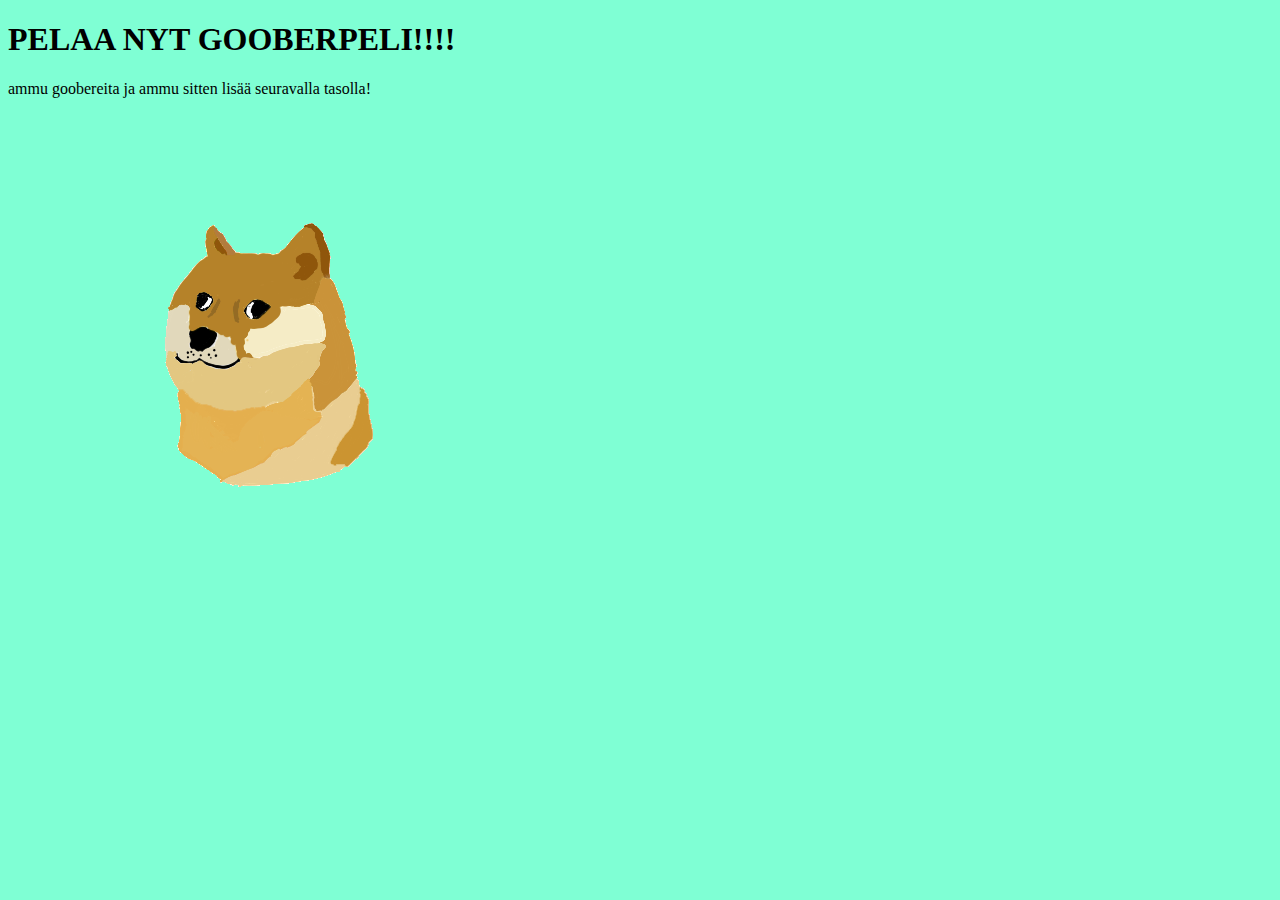
==== public/index.html @ 7b68c433 "did some html stuff and added onster image" ====
<!DOCTYPE html>
<html lang="en">
<head>
    <meta charset="UTF-8">
    <meta name="viewport" content="width=device-width, initial-scale=1.0">
    <title>goober game</title>

    <link rel="stylesheet" href="styles.css">
    <script src="script.js" defer></script>
</head>
<body>
    <div id="intro-screen">
        <h1>PELAA NYT GOOBERPELI!!!!</h1>
        <p>ammu goobereita ja ammu sitten lisää seuravalla tasolla!</p>
        <div>
            <img src="images/monster.png">
        </div>
        
    </div>

    
</body>
</html>
---- public/styles.css ----
body {
    background-color: aquamarine;
}
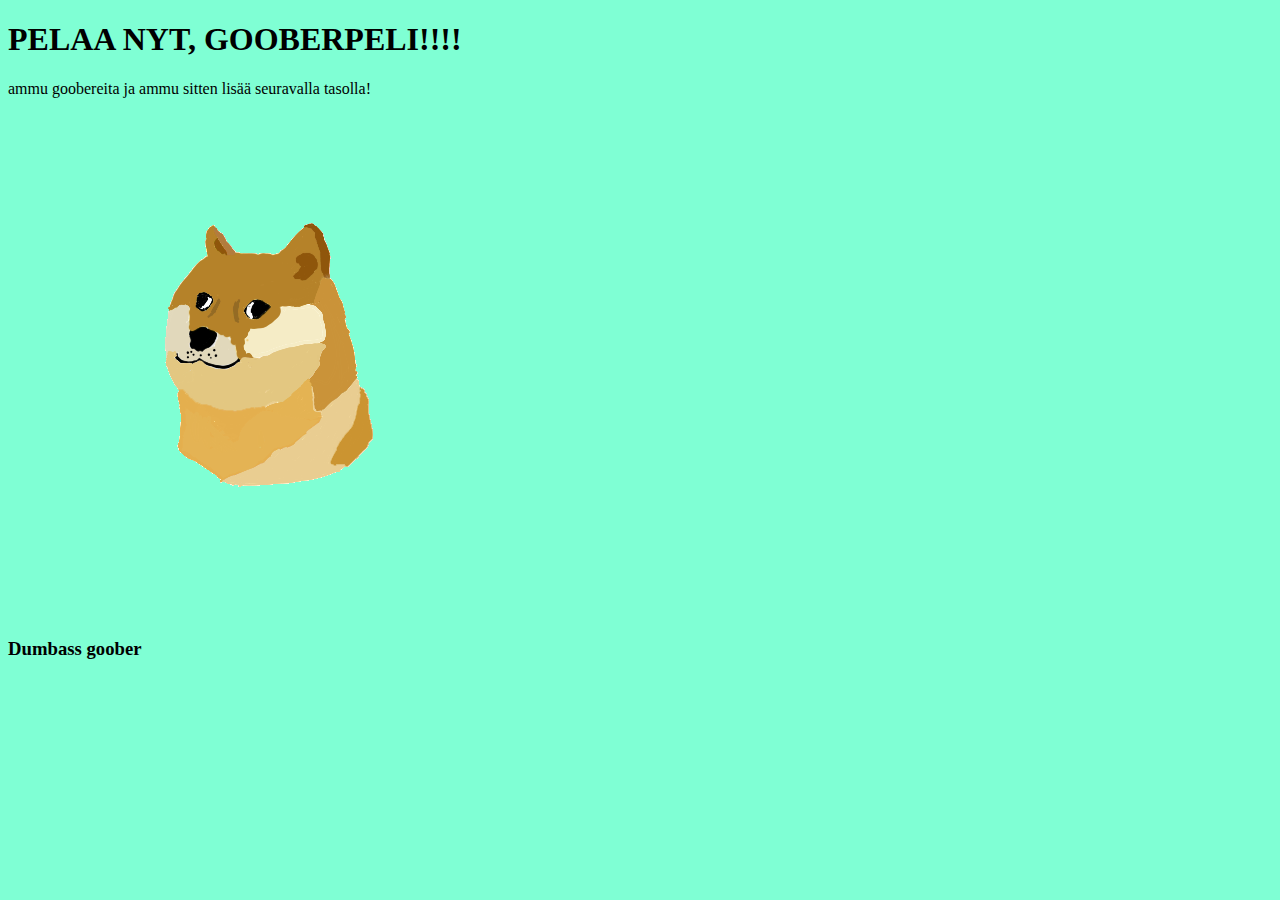
==== commit 13360089: "GET RID OF THE GRANGE COLOR OF DOOOOOOOOM" ====
--- a/public/index.html
+++ b/public/index.html
@@ -10,11 +10,12 @@
 </head>
 <body>
     <div id="intro-screen">
-        <h1>PELAA NYT GOOBERPELI!!!!</h1>
+        <h1>PELAA NYT, GOOBERPELI!!!!</h1>
         <p>ammu goobereita ja ammu sitten lisää seuravalla tasolla!</p>
         <div>
             <img src="images/monster.png">
         </div>
+        <h3>Dumbass goober</h3>
         
     </div>
 
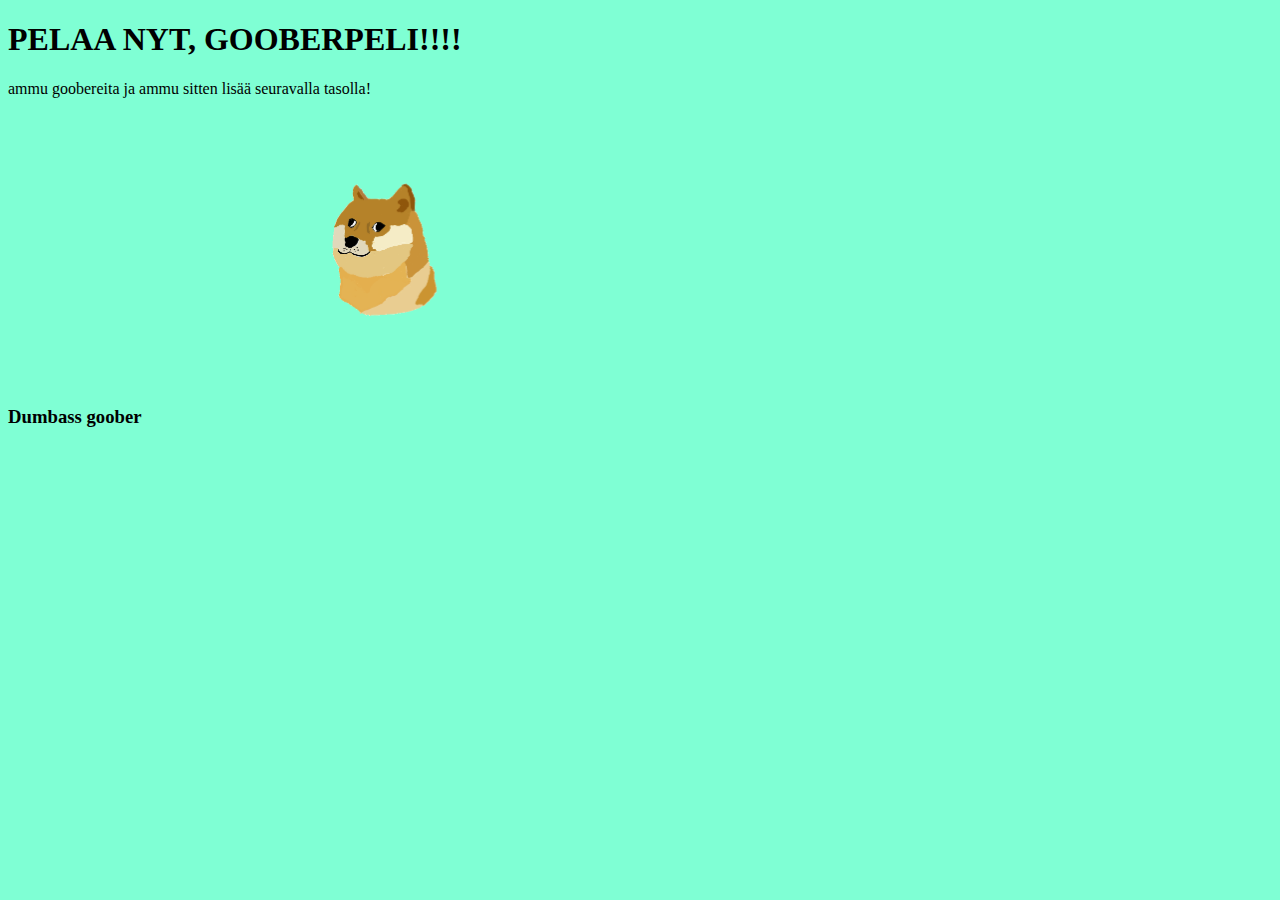
==== commit fcb8e41a: "kaunista cssää" ====
--- a/public/index.html
+++ b/public/index.html
@@ -12,7 +12,7 @@
     <div id="intro-screen">
         <h1>PELAA NYT, GOOBERPELI!!!!</h1>
         <p>ammu goobereita ja ammu sitten lisää seuravalla tasolla!</p>
-        <div>
+        <div id="monster-image-intro">
             <img src="images/monster.png">
         </div>
         <h3>Dumbass goober</h3>
--- a/public/styles.css
+++ b/public/styles.css
@@ -1,3 +1,7 @@
 body {
     background-color: aquamarine;
 }
+
+#monster-image-intro {
+    scale: 50%;
+}
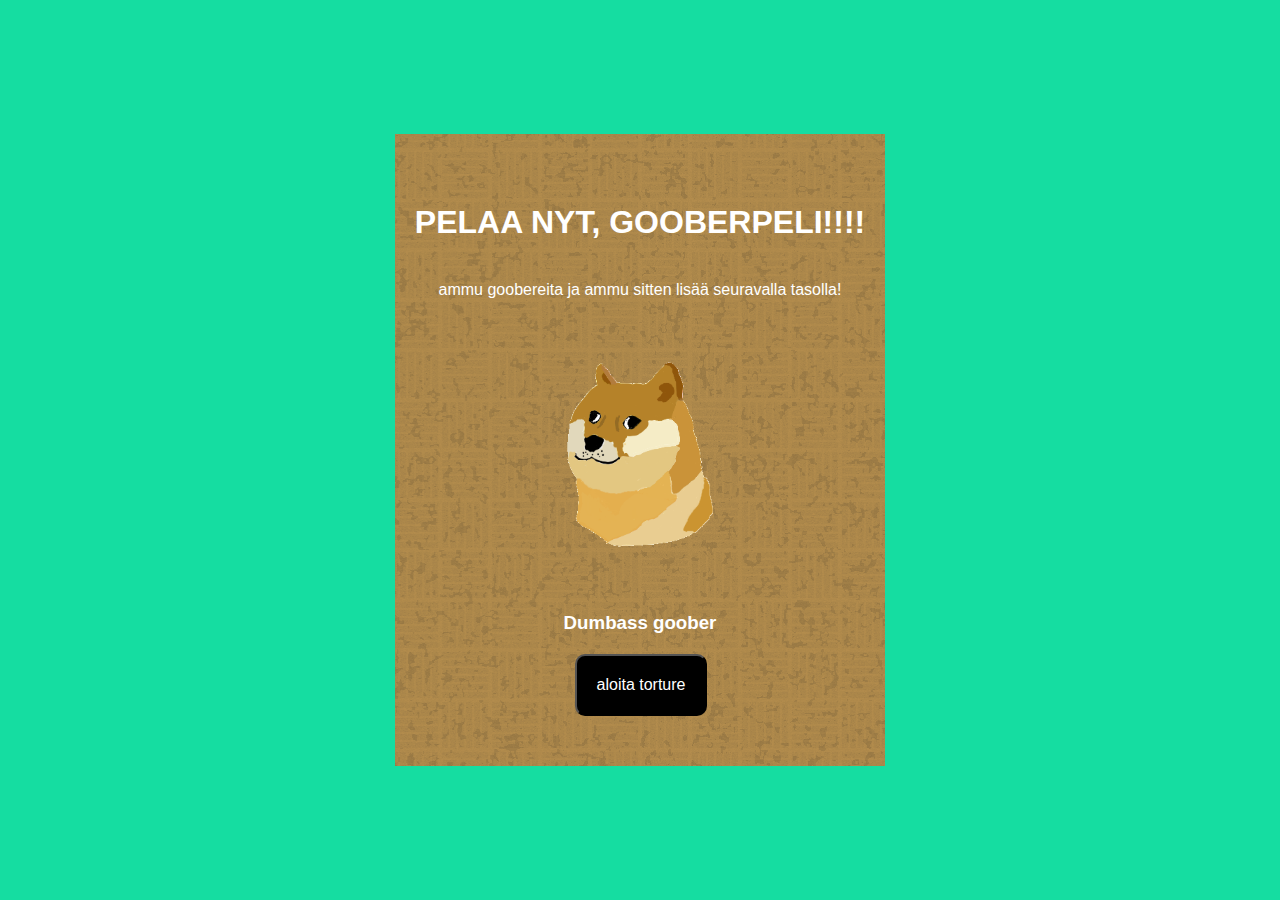
==== commit 18931ad2: "just a lot of stuff" ====
--- a/public/index.html
+++ b/public/index.html
@@ -16,9 +16,12 @@
             <img src="images/monster.png">
         </div>
         <h3>Dumbass goober</h3>
-        
+
+        <div id="start-game-div">
+            <button id="start-game-btn">aloita torture</button>
+        </div>
     </div>
-
+    
     
 </body>
 </html>--- a/public/styles.css
+++ b/public/styles.css
@@ -1,7 +1,60 @@
 body {
-    background-color: aquamarine;
+    font-family: 'Roboto', Arial, sans-serif;
+    display: flex;
+    justify-content: center;
+    align-items: center;
+    min-height: 100vh;
+    margin: 0;
+    padding: 0;
+    background-size: cover;
+    background-position: center;
+    background-repeat: no-repeat;
+    background-color: #15dda1;
 }
 
-#monster-image-intro {
-    scale: 50%;
+#monster-image-intro { 
+    /*muuttaa introssa olevan monsterin divin scalea AINOASTAAN JOS ON KÄYTÖSSÄ MONSTER.PNG*/
+    scale: 70%;
+    align-self: center;
 }
+
+#intro-screen {
+    background-image: url('images/backgr.png');
+    background-repeat: repeat-y;
+    background-size: 900px auto;
+    background-position: center;
+    color: white;
+    padding: 20px;
+    text-align: center;
+    max-width: 900px;
+    margin: 0 auto;
+    display: flex;
+    flex-direction: column;
+    align-items: flex-start;
+    position: relative;
+    box-sizing: border-box;
+    padding-top: 50px;  
+    padding-bottom: 50px; 
+}
+
+h3, h2, h1, p {
+    text-align: center; /* Keskittää tekstin vaakasuunnassa */
+    width: 100%;   /* Tekee elementeistä täysleveän */
+    position: relative;
+    margin: 20px 0; /* Lisää hieman marginaalia ylä- ja alapuolelle */
+}
+
+button {
+    background-color: black;
+    color: white;
+    margin-left: 2px; 
+    align-self: center; 
+    padding: 20px 20px;
+    font-size: 16px;
+    border-radius: 10px;
+    cursor: pointer;
+}
+
+#start-game-div {
+    align-self: center;
+}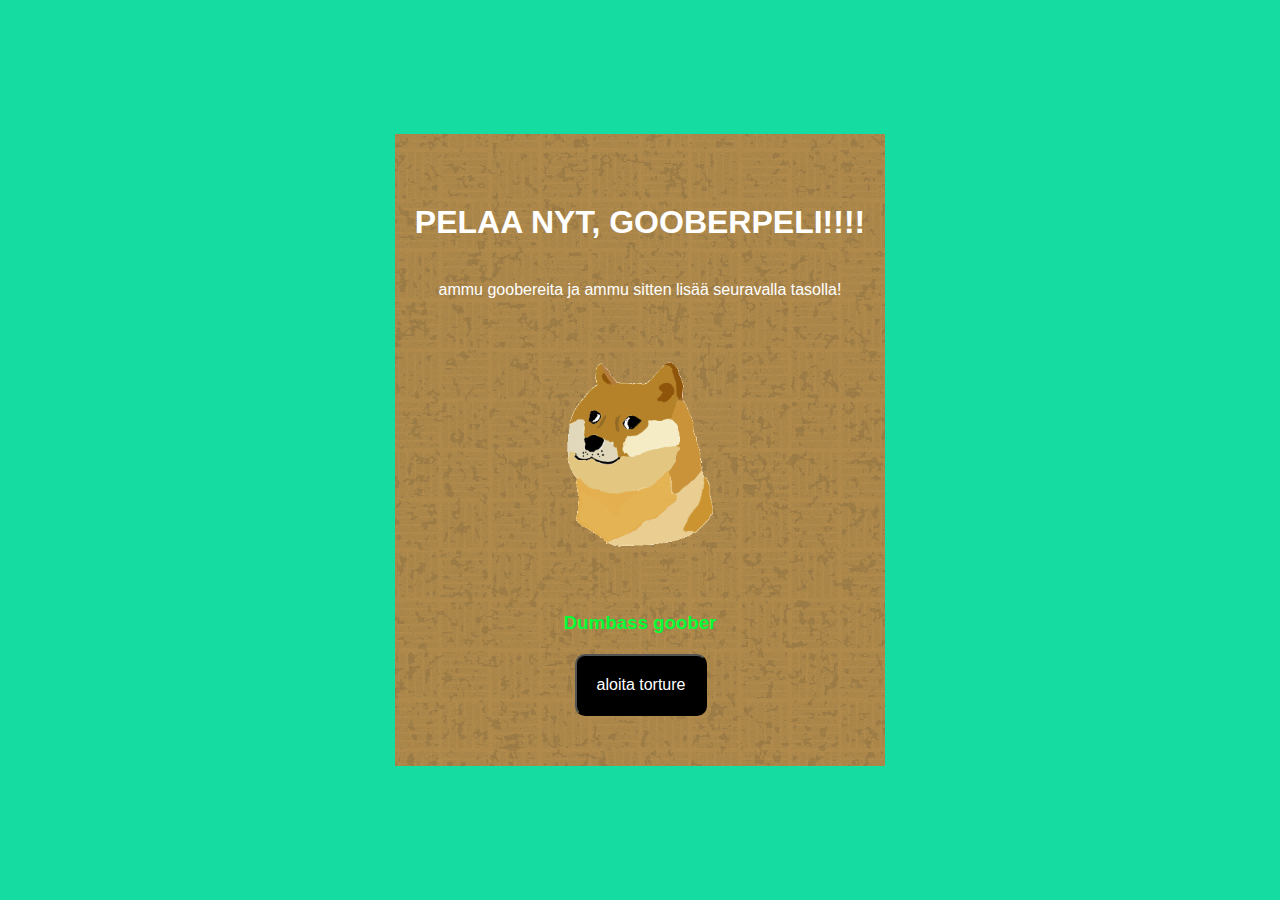
==== commit 0c4105c6: "viikko 3" ====
--- a/public/index.html
+++ b/public/index.html
@@ -15,10 +15,16 @@
         <div id="monster-image-intro">
             <img src="images/monster.png">
         </div>
-        <h3>Dumbass goober</h3>
+        <h3 id="dumbass">Dumbass goober</h3>
 
         <div id="start-game-div">
             <button id="start-game-btn">aloita torture</button>
+        </div>
+    </div>
+
+    <div id="game-screen">
+        <div id="game-board">
+            
         </div>
     </div>
     
--- a/public/styles.css
+++ b/public/styles.css
@@ -57,4 +57,25 @@
 
 #start-game-div {
     align-self: center;
+}
+
+#game-screen {
+    display: none;
+}
+
+#game-board {
+    display: grid;
+    gap: 0;
+    background-image: url(images/backgr.png);
+    background-size: cover;
+    background-position: center;
+    width: 50vw;
+    height: 50vw;
+    margin: 10px auto;
+    border: 2px solid #333;
+    background-color: #15dda1;
+}
+
+#dumbass {
+    color: rgb(0, 255, 55);
 }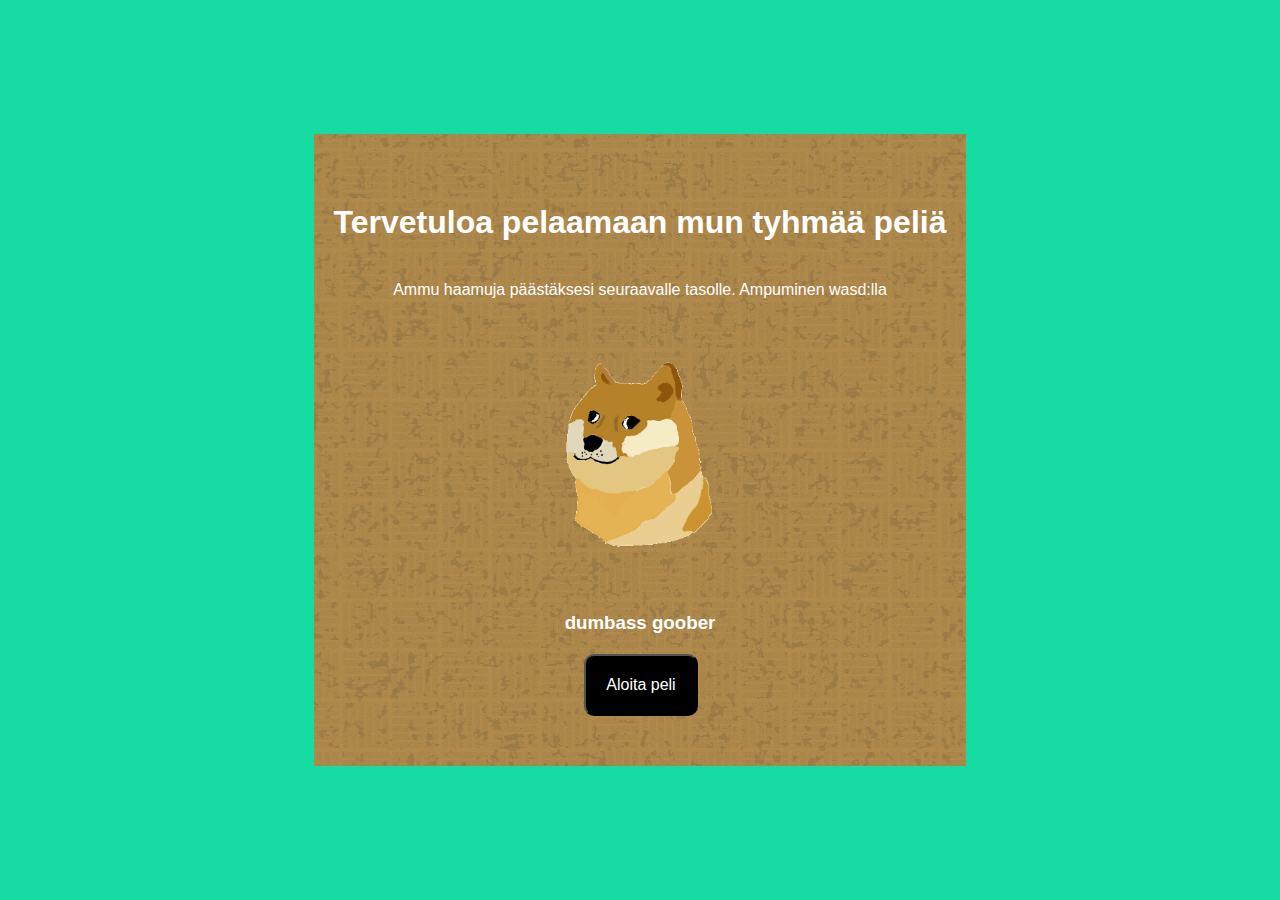
==== commit 0b9c6ecd: "viikko 6" ====
--- a/public/index.html
+++ b/public/index.html
@@ -3,31 +3,29 @@
 <head>
     <meta charset="UTF-8">
     <meta name="viewport" content="width=device-width, initial-scale=1.0">
-    <title>goober game</title>
-
+    <title>BBTiK25</title>
     <link rel="stylesheet" href="styles.css">
     <script src="script.js" defer></script>
 </head>
 <body>
     <div id="intro-screen">
-        <h1>PELAA NYT, GOOBERPELI!!!!</h1>
-        <p>ammu goobereita ja ammu sitten lisää seuravalla tasolla!</p>
+        <h1>Tervetuloa pelaamaan mun tyhmää peliä</h1>
+        <p>Ammu haamuja päästäksesi seuraavalle tasolle. Ampuminen wasd:lla</p>
         <div id="monster-image-intro">
             <img src="images/monster.png">
         </div>
-        <h3 id="dumbass">Dumbass goober</h3>
-
-        <div id="start-game-div">
-            <button id="start-game-btn">aloita torture</button>
+        <h3>dumbass goober</h3>
+        
+        
+        <div id="monster-selection">
+            <button id="start-game-btn">Aloita peli</button>
         </div>
     </div>
 
     <div id="game-screen">
         <div id="game-board">
-            
         </div>
     </div>
     
-    
 </body>
 </html>--- a/public/styles.css
+++ b/public/styles.css
@@ -69,8 +69,8 @@
     background-image: url(images/backgr.png);
     background-size: cover;
     background-position: center;
-    width: 50vw;
-    height: 50vw;
+    width: fit-content;
+    height: fit-content;
     margin: 10px auto;
     border: 2px solid #333;
     background-color: #15dda1;
@@ -78,4 +78,25 @@
 
 #dumbass {
     color: rgb(0, 255, 55);
+}
+
+.cell {
+    display: flex;
+    align-items: center;
+    justify-content: center;
+}
+
+.wall {
+    background-image: url(images/wall.png);
+    background-size: cover;
+}
+
+#monster-selection{
+    align-self: center;
+}
+
+
+.player {
+    background-image: url('images/player.png');
+    background-size: cover;
 }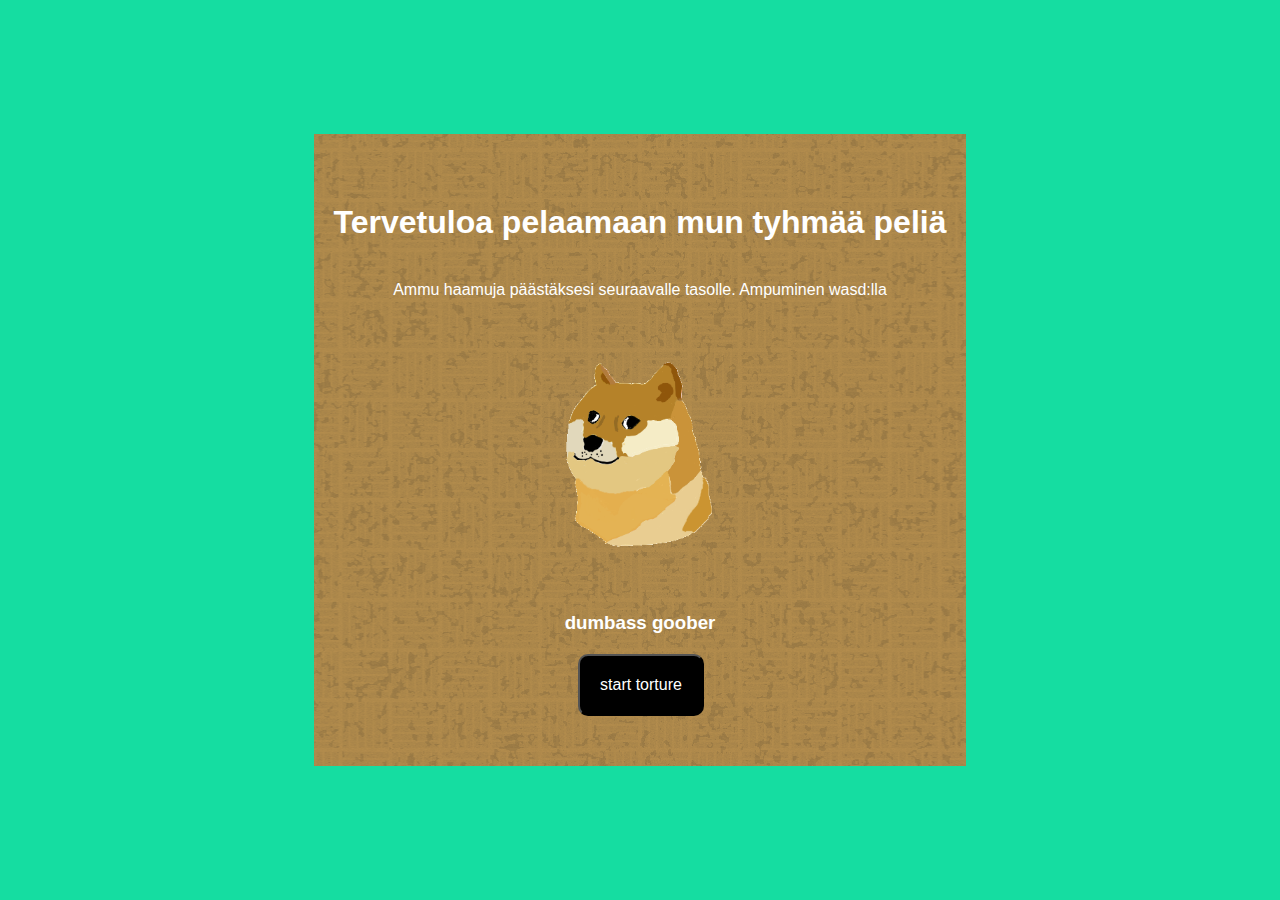
==== commit 0d52e13c: "viikko 7" ====
--- a/public/index.html
+++ b/public/index.html
@@ -18,7 +18,7 @@
         
         
         <div id="monster-selection">
-            <button id="start-game-btn">Aloita peli</button>
+            <button id="start-game-btn">start torture</button>
         </div>
     </div>
 
--- a/public/styles.css
+++ b/public/styles.css
@@ -99,4 +99,9 @@
 .player {
     background-image: url('images/player.png');
     background-size: cover;
+}
+
+.Ghost {
+    background-image: url('images/monster.png');
+    background-size: cover;
 }